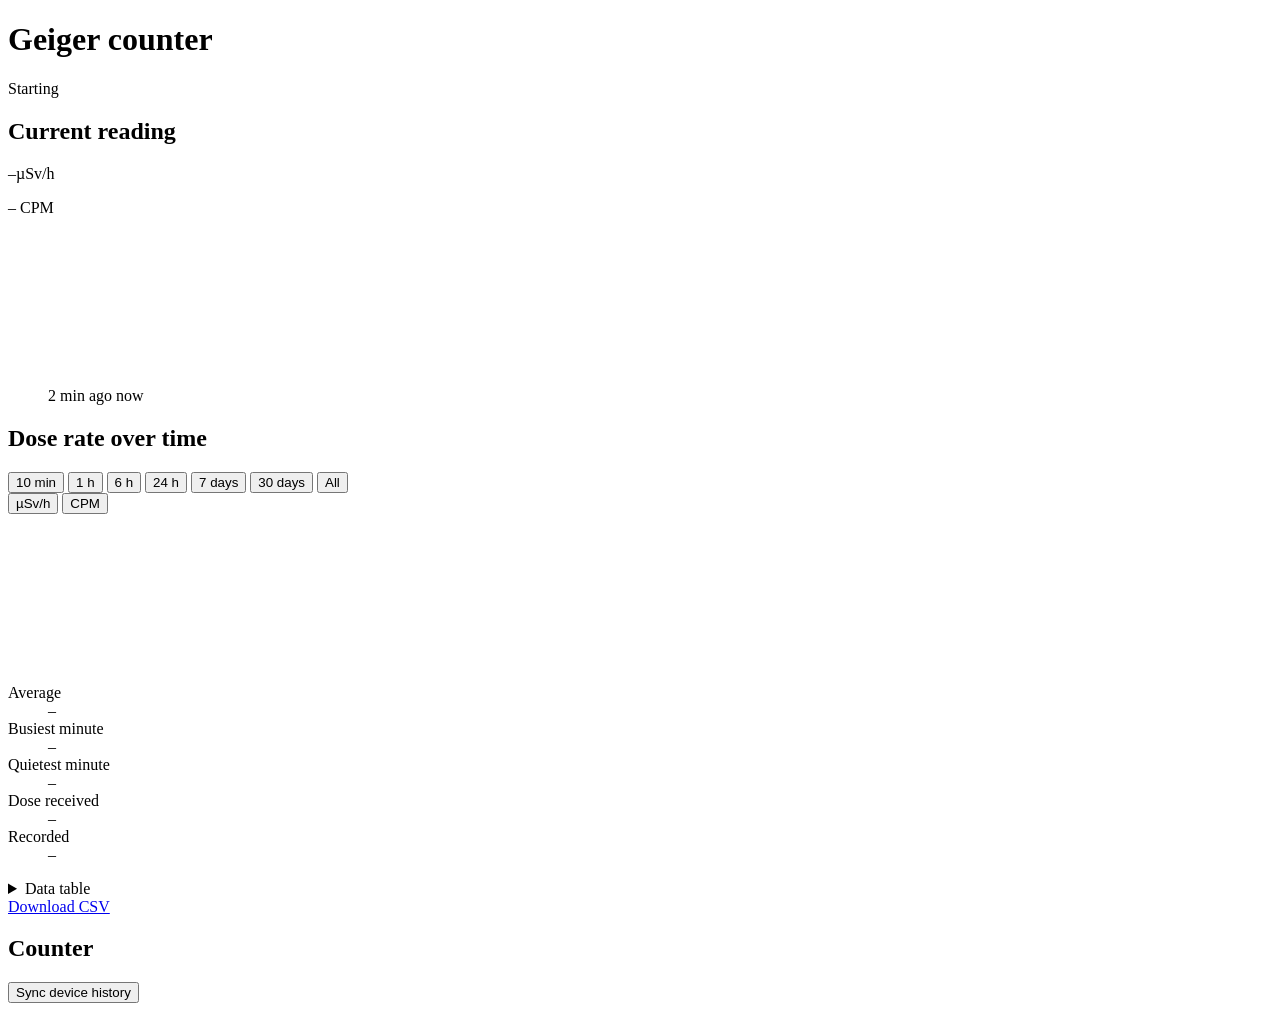
==== geiger/static/index.html @ a427d84f "dashboard sync time, record dump on connect, view real-time" ====
<!doctype html>
<html lang="en">
<head>
<meta charset="utf-8">
<meta name="viewport" content="width=device-width, initial-scale=1">
<title>Geiger</title>
<link rel="icon" href="/static/icon.svg" type="image/svg+xml">
<link rel="preconnect" href="https://fonts.googleapis.com">
<link rel="preconnect" href="https://fonts.gstatic.com" crossorigin>
<link rel="stylesheet" href="https://fonts.googleapis.com/css2?family=Archivo:wdth,wght@62..125,300..800&display=swap">
<link rel="stylesheet" href="/static/style.css">
</head>
<body>
<main>
  <header class="masthead">
    <div class="ident">
      <h1 id="model">Geiger counter</h1>
      <span class="state" id="state" data-state="starting"><span class="dot" aria-hidden="true"></span><span id="state-text">Starting</span></span>
    </div>
    <p class="ident-detail" id="ident-detail"></p>
  </header>

  <section class="now" aria-labelledby="now-heading">
    <h2 id="now-heading" class="visually-hidden">Current reading</h2>
    <div class="readout">
      <p class="dose" aria-live="polite"><span id="dose">–</span><span class="unit">µSv/h</span></p>
      <p class="rate"><span id="cpm">–</span> CPM <span id="window-note" class="muted"></span></p>
      <p class="verdict" id="verdict" hidden></p>
      <p class="baseline muted" id="baseline"></p>
    </div>
    <figure class="tape">
      <canvas id="tape" aria-label="Each tick is one detected particle over the last two minutes" role="img"></canvas>
      <figcaption>
        <span>2 min ago</span>
        <span id="tape-count" class="muted"></span>
        <span>now</span>
      </figcaption>
    </figure>
    <p class="notice" id="notice" hidden></p>
  </section>

  <section class="history" aria-labelledby="history-heading">
    <div class="controls">
      <h2 id="history-heading">Dose rate over time</h2>
      <div class="segmented" role="radiogroup" aria-label="Time range" id="ranges">
        <button type="button" role="radio" data-range="10m">10 min</button>
        <button type="button" role="radio" data-range="1h">1 h</button>
        <button type="button" role="radio" data-range="6h">6 h</button>
        <button type="button" role="radio" data-range="24h">24 h</button>
        <button type="button" role="radio" data-range="7d">7 days</button>
        <button type="button" role="radio" data-range="30d">30 days</button>
        <button type="button" role="radio" data-range="all">All</button>
      </div>
      <div class="segmented" role="radiogroup" aria-label="Unit" id="units">
        <button type="button" role="radio" data-unit="usv">µSv/h</button>
        <button type="button" role="radio" data-unit="cpm">CPM</button>
      </div>
    </div>

    <div class="chart" id="chart-wrap">
      <svg id="chart" role="img" aria-labelledby="chart-caption" tabindex="0"></svg>
      <div class="tooltip" id="tooltip" hidden></div>
      <p class="empty" id="chart-empty" hidden></p>
    </div>
    <p class="caption muted" id="chart-caption"></p>

    <dl class="stats" id="stats">
      <div><dt>Average</dt><dd id="s-mean">–</dd><dd class="sub" id="s-mean-sub"></dd></div>
      <div><dt>Busiest minute</dt><dd id="s-peak">–</dd><dd class="sub" id="s-peak-sub"></dd></div>
      <div><dt>Quietest minute</dt><dd id="s-min">–</dd><dd class="sub" id="s-min-sub"></dd></div>
      <div><dt>Dose received</dt><dd id="s-dose">–</dd><dd class="sub" id="s-dose-sub"></dd></div>
      <div><dt>Recorded</dt><dd id="s-coverage">–</dd><dd class="sub" id="s-coverage-sub"></dd></div>
    </dl>

    <div class="below-chart">
      <details id="table-details">
        <summary>Data table</summary>
        <div class="table-scroll"><table id="table"><thead><tr><th scope="col">Time</th><th scope="col" id="table-unit">µSv/h</th><th scope="col">CPM</th><th scope="col">Minute range, CPM</th></tr></thead><tbody></tbody></table></div>
      </details>
      <a id="export" class="text-link" href="#" download>Download CSV</a>
    </div>
  </section>

  <section class="device" aria-labelledby="device-heading">
    <div class="device-head">
      <h2 id="device-heading">Counter</h2>
      <button type="button" id="sync" class="button">Sync device history</button>
    </div>
    <p class="sync-status muted" id="sync-status"></p>
    <dl class="facts" id="facts"></dl>
  </section>
</main>
<script src="/static/app.js"></script>
</body>
</html>
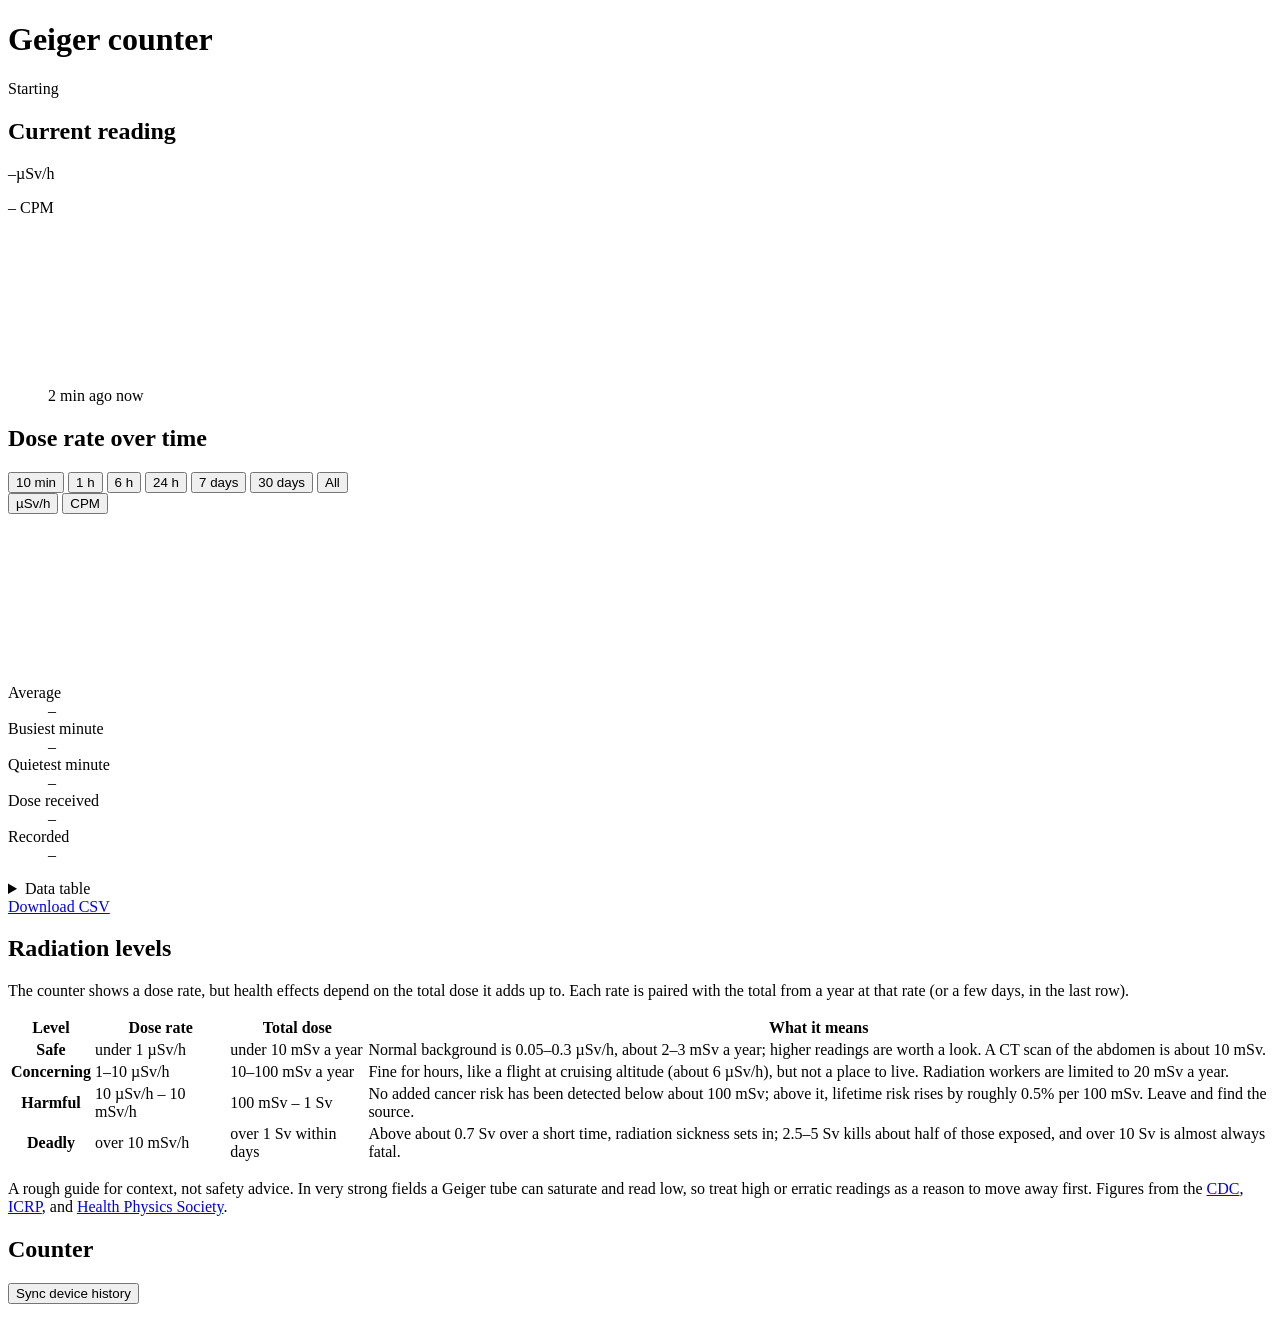
==== commit 9cb43f29: "startup script, readme updates" ====
--- a/geiger/static/index.html
+++ b/geiger/static/index.html
@@ -81,6 +81,43 @@
     </div>
   </section>
 
+  <section class="levels" aria-labelledby="levels-heading">
+    <h2 id="levels-heading">Radiation levels</h2>
+    <p class="levels-intro muted">The counter shows a dose rate, but health effects depend on the total dose it adds up to. Each rate is paired with the total from a year at that rate (or a few days, in the last row).</p>
+    <table class="levels-table" id="levels">
+      <thead>
+        <tr><th scope="col">Level</th><th scope="col">Dose rate</th><th scope="col">Total dose</th><th scope="col">What it means</th></tr>
+      </thead>
+      <tbody>
+        <tr data-below="1">
+          <th scope="row"><span class="level" data-level="safe">Safe</span><span class="level-now"></span></th>
+          <td data-label="Dose rate">under 1 µSv/h</td>
+          <td data-label="Total dose">under 10 mSv a year</td>
+          <td>Normal background is 0.05–0.3 µSv/h, about 2–3 mSv a year; higher readings are worth a look. A CT scan of the abdomen is about 10 mSv.</td>
+        </tr>
+        <tr data-below="10">
+          <th scope="row"><span class="level" data-level="concerning">Concerning</span><span class="level-now"></span></th>
+          <td data-label="Dose rate">1–10 µSv/h</td>
+          <td data-label="Total dose">10–100 mSv a year</td>
+          <td>Fine for hours, like a flight at cruising altitude (about 6 µSv/h), but not a place to live. Radiation workers are limited to 20 mSv a year.</td>
+        </tr>
+        <tr data-below="10000">
+          <th scope="row"><span class="level" data-level="harmful">Harmful</span><span class="level-now"></span></th>
+          <td data-label="Dose rate">10 µSv/h – 10 mSv/h</td>
+          <td data-label="Total dose">100 mSv – 1 Sv</td>
+          <td>No added cancer risk has been detected below about 100 mSv; above it, lifetime risk rises by roughly 0.5% per 100 mSv. Leave and find the source.</td>
+        </tr>
+        <tr data-below="Infinity">
+          <th scope="row"><span class="level" data-level="deadly">Deadly</span><span class="level-now"></span></th>
+          <td data-label="Dose rate">over 10 mSv/h</td>
+          <td data-label="Total dose">over 1 Sv within days</td>
+          <td>Above about 0.7 Sv over a short time, radiation sickness sets in; 2.5–5 Sv kills about half of those exposed, and over 10 Sv is almost always fatal.</td>
+        </tr>
+      </tbody>
+    </table>
+    <p class="levels-note muted">A rough guide for context, not safety advice. In very strong fields a Geiger tube can saturate and read low, so treat high or erratic readings as a reason to move away first. Figures from the <a href="https://www.cdc.gov/radiation-emergencies/hcp/clinical-guidance/ars.html" target="_blank" rel="noopener">CDC</a>, <a href="https://www.icrp.org/publication.asp?id=ICRP%20Publication%20103" target="_blank" rel="noopener">ICRP</a>, and <a href="https://hps.org/wp-content/uploads/2024/12/radiationrisk.pdf" target="_blank" rel="noopener">Health Physics Society</a>.</p>
+  </section>
+
   <section class="device" aria-labelledby="device-heading">
     <div class="device-head">
       <h2 id="device-heading">Counter</h2>
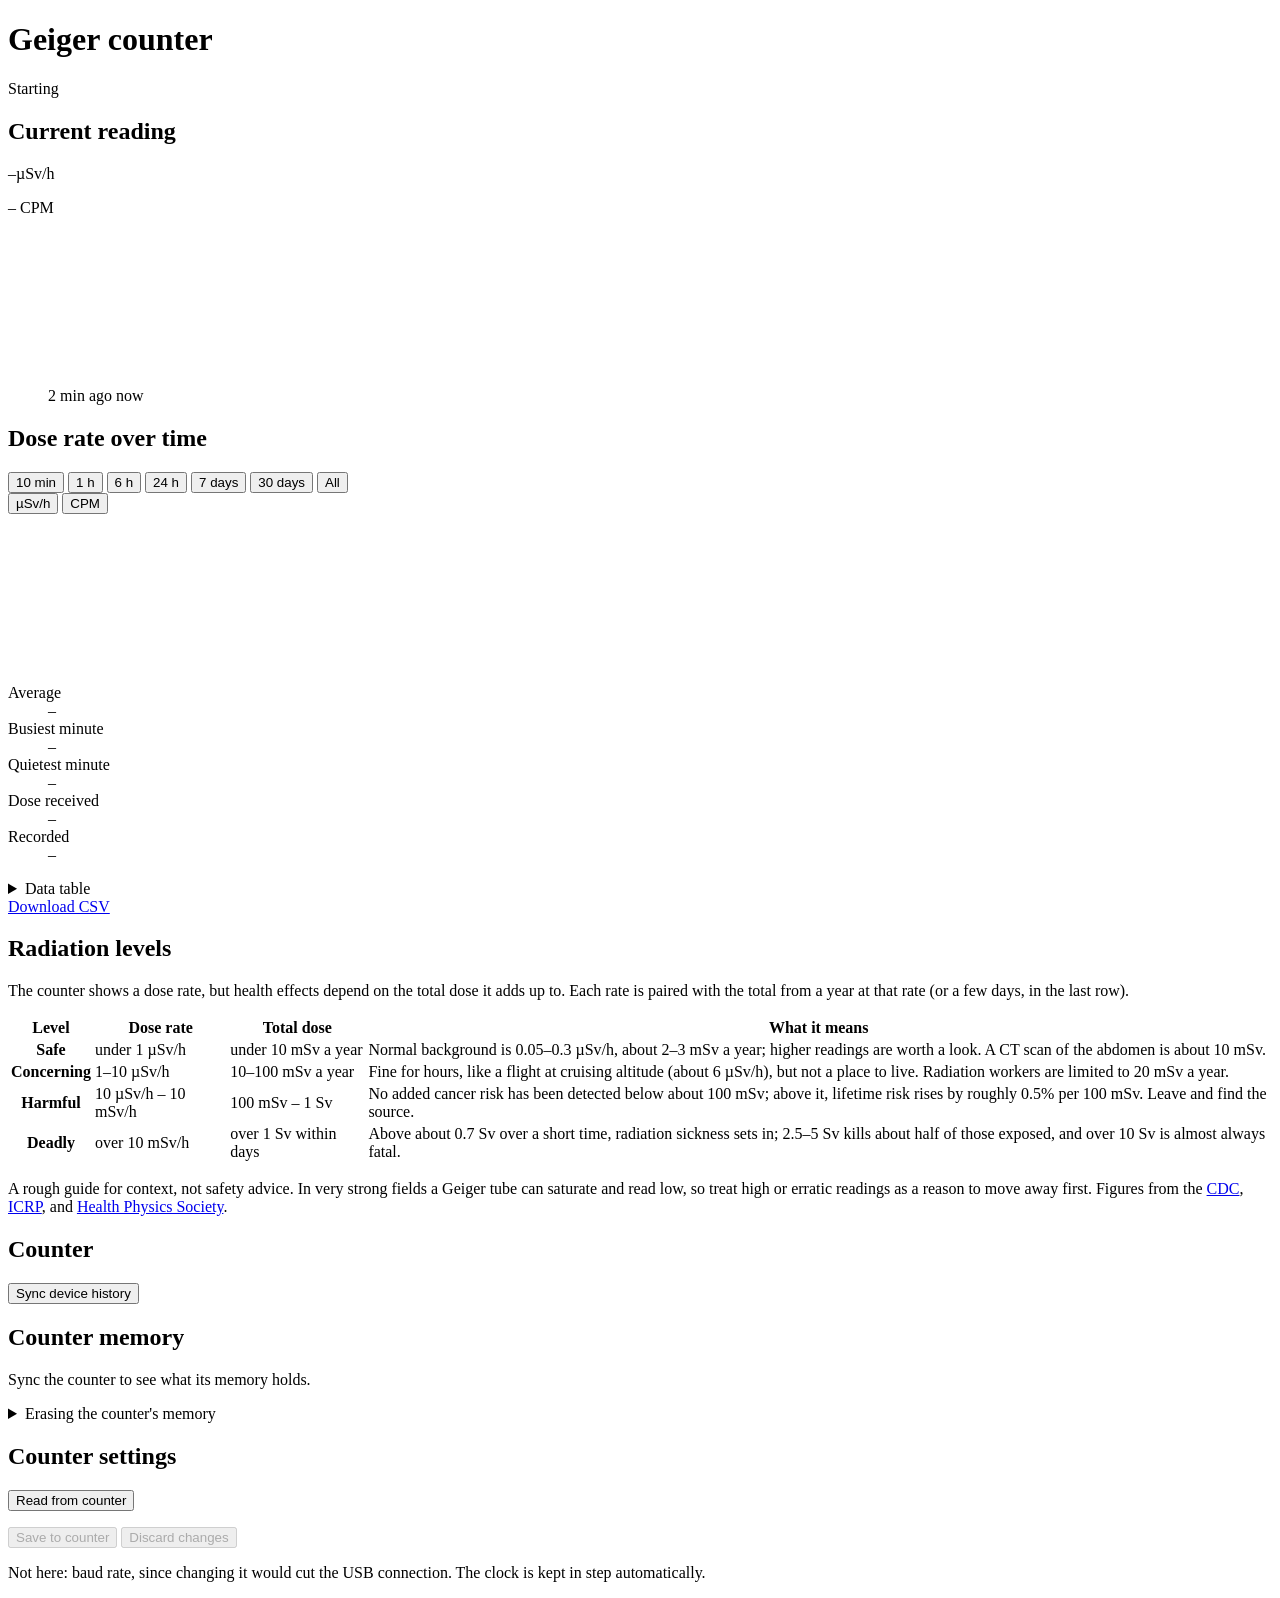
==== commit 6d55f70d: "adding dashboard controls for modifying device settings" ====
--- a/geiger/static/index.html
+++ b/geiger/static/index.html
@@ -126,6 +126,37 @@
     <p class="sync-status muted" id="sync-status"></p>
     <dl class="facts" id="facts"></dl>
   </section>
+
+  <section class="memory" aria-labelledby="memory-heading">
+    <h2 id="memory-heading">Counter memory</h2>
+    <div class="meter" id="memory-meter" role="meter" aria-labelledby="memory-summary" aria-valuemin="0" aria-valuemax="100" aria-valuenow="0"><div class="meter-fill" id="memory-fill"></div></div>
+    <p class="memory-summary" id="memory-summary">Sync the counter to see what its memory holds.</p>
+    <p class="memory-detail muted" id="memory-detail"></p>
+    <div class="memory-actions" id="memory-actions" hidden>
+      <a class="text-link" href="/api/counter-memory.csv" download>Download its records (CSV)</a>
+      <a class="text-link" href="/api/counter-memory.bin" download>Raw memory backup</a>
+    </div>
+    <details class="erase">
+      <summary>Erasing the counter's memory</summary>
+      <p>Over USB the counter's memory can only be read, so erasing it happens on the counter: <b>Main Menu → Save Data → Erase Saved Data</b>, choose <b>Yes</b>, and wait a few seconds.</p>
+      <p id="erase-check" class="muted"></p>
+    </details>
+  </section>
+
+  <section class="settings" aria-labelledby="settings-heading">
+    <div class="device-head">
+      <h2 id="settings-heading">Counter settings</h2>
+      <button type="button" id="settings-refresh" class="button">Read from counter</button>
+    </div>
+    <p class="muted settings-status" id="settings-status"></p>
+    <form id="settings-form" novalidate></form>
+    <div class="settings-actions">
+      <button type="submit" form="settings-form" id="settings-save" class="button primary" disabled>Save to counter</button>
+      <button type="button" id="settings-discard" class="button" disabled>Discard changes</button>
+      <span class="settings-result" id="settings-result" role="status"></span>
+    </div>
+    <p class="muted settings-note">Not here: baud rate, since changing it would cut the USB connection. The clock is kept in step automatically.</p>
+  </section>
 </main>
 <script src="/static/app.js"></script>
 </body>
